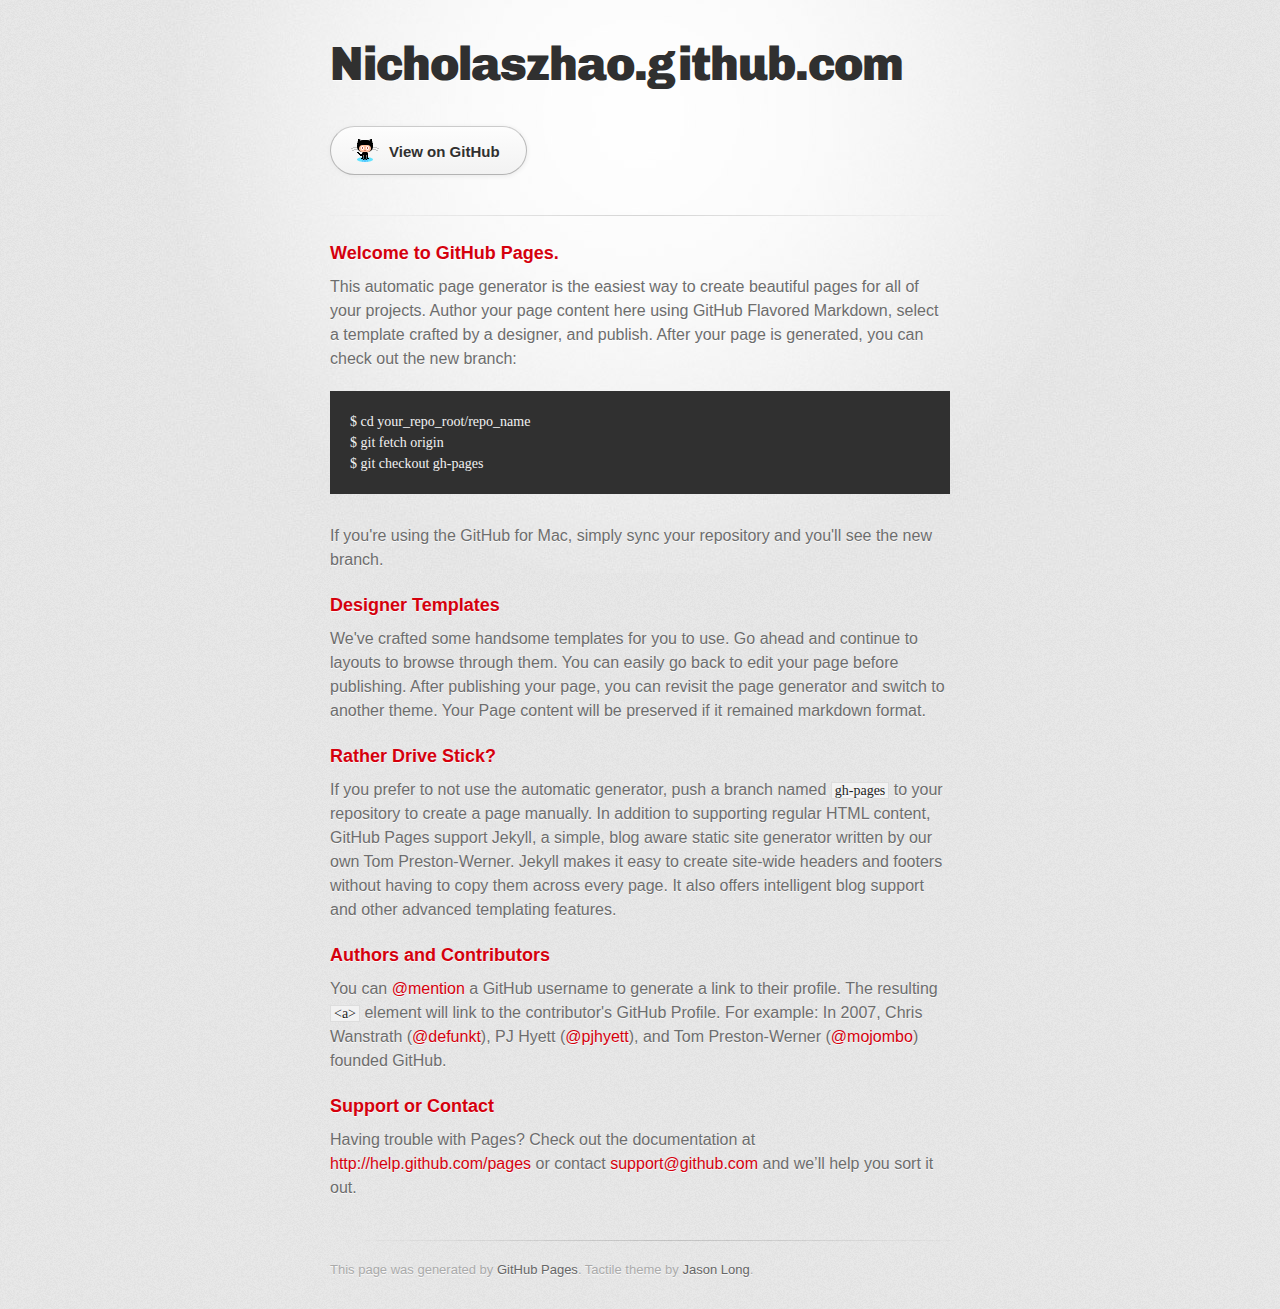
==== index.html @ b623af88 "Replace master branch with page content via GitHub" ====
<!DOCTYPE html>
<html>
  <head>
    <meta charset='utf-8'>
    <meta http-equiv="X-UA-Compatible" content="chrome=1">
    <link href='https://fonts.googleapis.com/css?family=Chivo:900' rel='stylesheet' type='text/css'>
    <link rel="stylesheet" type="text/css" href="stylesheets/stylesheet.css" media="screen" />
    <link rel="stylesheet" type="text/css" href="stylesheets/pygment_trac.css" media="screen" />
    <link rel="stylesheet" type="text/css" href="stylesheets/print.css" media="print" />
    <!--[if lt IE 9]>
    <script src="//html5shiv.googlecode.com/svn/trunk/html5.js"></script>
    <![endif]-->
    <title>Nicholaszhao.github.com by NicholasZhao</title>
  </head>

  <body>
    <div id="container">
      <div class="inner">

        <header>
          <h1>Nicholaszhao.github.com</h1>
          <h2></h2>
        </header>

        <section id="downloads" class="clearfix">
          <a href="https://github.com/NicholasZhao" id="view-on-github" class="button"><span>View on GitHub</span></a>
        </section>

        <hr>

        <section id="main_content">
          <h3>
<a name="welcome-to-github-pages" class="anchor" href="#welcome-to-github-pages"><span class="octicon octicon-link"></span></a>Welcome to GitHub Pages.</h3>

<p>This automatic page generator is the easiest way to create beautiful pages for all of your projects. Author your page content here using GitHub Flavored Markdown, select a template crafted by a designer, and publish. After your page is generated, you can check out the new branch:</p>

<pre><code>$ cd your_repo_root/repo_name
$ git fetch origin
$ git checkout gh-pages
</code></pre>

<p>If you're using the GitHub for Mac, simply sync your repository and you'll see the new branch.</p>

<h3>
<a name="designer-templates" class="anchor" href="#designer-templates"><span class="octicon octicon-link"></span></a>Designer Templates</h3>

<p>We've crafted some handsome templates for you to use. Go ahead and continue to layouts to browse through them. You can easily go back to edit your page before publishing. After publishing your page, you can revisit the page generator and switch to another theme. Your Page content will be preserved if it remained markdown format.</p>

<h3>
<a name="rather-drive-stick" class="anchor" href="#rather-drive-stick"><span class="octicon octicon-link"></span></a>Rather Drive Stick?</h3>

<p>If you prefer to not use the automatic generator, push a branch named <code>gh-pages</code> to your repository to create a page manually. In addition to supporting regular HTML content, GitHub Pages support Jekyll, a simple, blog aware static site generator written by our own Tom Preston-Werner. Jekyll makes it easy to create site-wide headers and footers without having to copy them across every page. It also offers intelligent blog support and other advanced templating features.</p>

<h3>
<a name="authors-and-contributors" class="anchor" href="#authors-and-contributors"><span class="octicon octicon-link"></span></a>Authors and Contributors</h3>

<p>You can <a href="https://github.com/blog/821" class="user-mention">@mention</a> a GitHub username to generate a link to their profile. The resulting <code>&lt;a&gt;</code> element will link to the contributor's GitHub Profile. For example: In 2007, Chris Wanstrath (<a href="https://github.com/defunkt" class="user-mention">@defunkt</a>), PJ Hyett (<a href="https://github.com/pjhyett" class="user-mention">@pjhyett</a>), and Tom Preston-Werner (<a href="https://github.com/mojombo" class="user-mention">@mojombo</a>) founded GitHub.</p>

<h3>
<a name="support-or-contact" class="anchor" href="#support-or-contact"><span class="octicon octicon-link"></span></a>Support or Contact</h3>

<p>Having trouble with Pages? Check out the documentation at <a href="http://help.github.com/pages">http://help.github.com/pages</a> or contact <a href="mailto:support@github.com">support@github.com</a> and we’ll help you sort it out.</p>
        </section>

        <footer>
          This page was generated by <a href="http://pages.github.com">GitHub Pages</a>. Tactile theme by <a href="https://twitter.com/jasonlong">Jason Long</a>.
        </footer>

        
      </div>
    </div>
  </body>
</html>
---- stylesheets/stylesheet.css ----
/* http://meyerweb.com/eric/tools/css/reset/ 
   v2.0 | 20110126
   License: none (public domain)
*/
html, body, div, span, applet, object, iframe,
h1, h2, h3, h4, h5, h6, p, blockquote, pre,
a, abbr, acronym, address, big, cite, code,
del, dfn, em, img, ins, kbd, q, s, samp,
small, strike, strong, sub, sup, tt, var,
b, u, i, center,
dl, dt, dd, ol, ul, li,
fieldset, form, label, legend,
table, caption, tbody, tfoot, thead, tr, th, td,
article, aside, canvas, details, embed, 
figure, figcaption, footer, header, hgroup, 
menu, nav, output, ruby, section, summary,
time, mark, audio, video {
	margin: 0;
	padding: 0;
	border: 0;
	font-size: 100%;
	font: inherit;
	vertical-align: baseline;
}
/* HTML5 display-role reset for older browsers */
article, aside, details, figcaption, figure, 
footer, header, hgroup, menu, nav, section {
	display: block;
}
body {
	line-height: 1;
}
ol, ul {
	list-style: none;
}
blockquote, q {
	quotes: none;
}
blockquote:before, blockquote:after,
q:before, q:after {
	content: '';
	content: none;
}
table {
	border-collapse: collapse;
	border-spacing: 0;
}

/* LAYOUT STYLES */
body {
  font-size: 1em;
  line-height: 1.5; 
  background: #e7e7e7 url(../images/body-bg.png) 0 0 repeat;
  font-family: 'Helvetica Neue', Helvetica, Arial, serif;
  text-shadow: 0 1px 0 rgba(255, 255, 255, 0.8);
  color: #6d6d6d;
}

a {
  color: #d5000d;
}
a:hover {
  color: #c5000c;
}

header {
  padding-top: 35px;
  padding-bottom: 25px;
}

header h1 {
  font-family: 'Chivo', 'Helvetica Neue', Helvetica, Arial, serif; font-weight: 900;
  letter-spacing: -1px;
  font-size: 48px;
  color: #303030;
  line-height: 1.2;
}

header h2 {
  letter-spacing: -1px;
  font-size: 24px;
  color: #aaa;
  font-weight: normal;
  line-height: 1.3;
}

#container {
  background: transparent url(../images/highlight-bg.jpg) 50% 0 no-repeat;
  min-height: 595px;
}

.inner {
  width: 620px;
  margin: 0 auto;
}

#container .inner img {
  max-width: 100%;
}

#downloads {
  margin-bottom: 40px;
}

a.button {
  -moz-border-radius: 30px;
  -webkit-border-radius: 30px;                     
  border-radius: 30px;
  border-top: solid 1px #cbcbcb;
  border-left: solid 1px #b7b7b7;
  border-right: solid 1px #b7b7b7;
  border-bottom: solid 1px #b3b3b3;
  color: #303030;
  line-height: 25px;
  font-weight: bold;
  font-size: 15px;
  padding: 12px 8px 12px 8px;
  display: block;
  float: left;
  width: 179px;
  margin-right: 14px;  
  background: #fdfdfd; /* Old browsers */
  background: -moz-linear-gradient(top,  #fdfdfd 0%, #f2f2f2 100%); /* FF3.6+ */
  background: -webkit-gradient(linear, left top, left bottom, color-stop(0%,#fdfdfd), color-stop(100%,#f2f2f2)); /* Chrome,Safari4+ */
  background: -webkit-linear-gradient(top,  #fdfdfd 0%,#f2f2f2 100%); /* Chrome10+,Safari5.1+ */
  background: -o-linear-gradient(top,  #fdfdfd 0%,#f2f2f2 100%); /* Opera 11.10+ */
  background: -ms-linear-gradient(top,  #fdfdfd 0%,#f2f2f2 100%); /* IE10+ */
  background: linear-gradient(top,  #fdfdfd 0%,#f2f2f2 100%); /* W3C */
  filter: progid:DXImageTransform.Microsoft.gradient( startColorstr='#fdfdfd', endColorstr='#f2f2f2',GradientType=0 ); /* IE6-9 */
  -webkit-box-shadow: 10px 10px 5px #888;
  -moz-box-shadow: 10px 10px 5px #888;
  box-shadow: 0px 1px 5px #e8e8e8;
}
a.button:hover {
  border-top: solid 1px #b7b7b7;
  border-left: solid 1px #b3b3b3;
  border-right: solid 1px #b3b3b3;
  border-bottom: solid 1px #b3b3b3;
  background: #fafafa; /* Old browsers */
  background: -moz-linear-gradient(top,  #fdfdfd 0%, #f6f6f6 100%); /* FF3.6+ */
  background: -webkit-gradient(linear, left top, left bottom, color-stop(0%,#fdfdfd), color-stop(100%,#f6f6f6)); /* Chrome,Safari4+ */
  background: -webkit-linear-gradient(top,  #fdfdfd 0%,#f6f6f6 100%); /* Chrome10+,Safari5.1+ */
  background: -o-linear-gradient(top,  #fdfdfd 0%,#f6f6f6 100%); /* Opera 11.10+ */
  background: -ms-linear-gradient(top,  #fdfdfd 0%,#f6f6f6 100%); /* IE10+ */
  background: linear-gradient(top,  #fdfdfd 0%,#f6f6f6, 100%); /* W3C */
  filter: progid:DXImageTransform.Microsoft.gradient( startColorstr='#fdfdfd', endColorstr='#f6f6f6',GradientType=0 ); /* IE6-9 */
}

a.button span {
  padding-left: 50px;
  display: block;
  height: 23px;
}

#download-zip span {
  background: transparent url(../images/zip-icon.png) 12px 50% no-repeat;
}
#download-tar-gz span {
  background: transparent url(../images/tar-gz-icon.png) 12px 50% no-repeat;
}
#view-on-github span {
  background: transparent url(../images/octocat-icon.png) 12px 50% no-repeat;
}
#view-on-github {
  margin-right: 0;
}

code, pre {
  font-family: Monaco, "Bitstream Vera Sans Mono", "Lucida Console", Terminal;
  color: #222;
  margin-bottom: 30px;
  font-size: 14px;
}

code {
  background-color: #f2f2f2;
  border: solid 1px #ddd;
  padding: 0 3px;
}

pre {
  padding: 20px;
  background: #303030;
  color: #f2f2f2;
  text-shadow: none;
  overflow: auto;
}
pre code {
  color: #f2f2f2;
  background-color: #303030;
  border: none;
  padding: 0;
}

ul, ol, dl {
  margin-bottom: 20px;
}


/* COMMON STYLES */

hr {
  height: 1px;
  line-height: 1px;
  margin-top: 1em;
  padding-bottom: 1em;
  border: none;
  background: transparent url('../images/hr.png') 50% 0 no-repeat;
}

strong {
  font-weight: bold;
}

em {
  font-style: italic;
}

table {
  width: 100%;
  border: 1px solid #ebebeb;
}

th {
  font-weight: 500;
}

td {
  border: 1px solid #ebebeb;
  text-align: center; 
  font-weight: 300;
}

form {
  background: #f2f2f2;
  padding: 20px;
  
}


/* GENERAL ELEMENT TYPE STYLES */

h1 {
  font-size: 32px;
} 

h2 {
  font-size: 22px;
  font-weight: bold;
  color: #303030;
  margin-bottom: 8px;
} 

h3 {
  color: #d5000d;
  font-size: 18px;
  font-weight: bold;
  margin-bottom: 8px;
} 
 
h4 {
  font-size: 16px;
  color: #303030;
  font-weight: bold;
} 

h5 {
  font-size: 1em;
  color: #303030;
} 

h6 {
  font-size: .8em;
  color: #303030;
} 

p {
  font-weight: 300;
  margin-bottom: 20px;
}
 
a {
  text-decoration: none;
}

p a {
  font-weight: 400;
}

blockquote {
  font-size: 1.6em;
  border-left: 10px solid #e9e9e9;
  margin-bottom: 20px;
  padding: 0 0 0 30px;
}

ul li {
  list-style: disc inside;
  padding-left: 20px;
}

ol li {
  list-style: decimal inside;
  padding-left: 3px;
}

dl dt {
  color: #303030;
}

footer {
  background: transparent url('../images/hr.png') 0 0 no-repeat;
  margin-top: 40px;
  padding-top: 20px;
  padding-bottom: 30px;
  font-size: 13px;
  color: #aaa;
}

footer a {
  color: #666;
}
footer a:hover {
  color: #444;
}

/* MISC */
.clearfix:after {
  clear: both;
  content: '.';
  display: block;
  visibility: hidden;
  height: 0;
}

.clearfix {display: inline-block;}
* html .clearfix {height: 1%;}
.clearfix {display: block;}

/* #Media Queries
================================================== */

/* Smaller than standard 960 (devices and browsers) */
@media only screen and (max-width: 959px) {}

/* Tablet Portrait size to standard 960 (devices and browsers) */
@media only screen and (min-width: 768px) and (max-width: 959px) {}

/* All Mobile Sizes (devices and browser) */
@media only screen and (max-width: 767px) {
  header {
    padding-top: 10px;
    padding-bottom: 10px;
  }
  #downloads {
    margin-bottom: 25px;
  }
  #download-zip, #download-tar-gz {
    display: none;
  }
  .inner {
    width: 94%;
    margin: 0 auto;
  }
}

/* Mobile Landscape Size to Tablet Portrait (devices and browsers) */
@media only screen and (min-width: 480px) and (max-width: 767px) {}

/* Mobile Portrait Size to Mobile Landscape Size (devices and browsers) */
@media only screen and (max-width: 479px) {}
---- stylesheets/pygment_trac.css ----
.highlight  { background: #ffffff; }
.highlight .c { color: #999988; font-style: italic } /* Comment */
.highlight .err { color: #a61717; background-color: #e3d2d2 } /* Error */
.highlight .k { font-weight: bold } /* Keyword */
.highlight .o { font-weight: bold } /* Operator */
.highlight .cm { color: #999988; font-style: italic } /* Comment.Multiline */
.highlight .cp { color: #999999; font-weight: bold } /* Comment.Preproc */
.highlight .c1 { color: #999988; font-style: italic } /* Comment.Single */
.highlight .cs { color: #999999; font-weight: bold; font-style: italic } /* Comment.Special */
.highlight .gd { color: #000000; background-color: #ffdddd } /* Generic.Deleted */
.highlight .gd .x { color: #000000; background-color: #ffaaaa } /* Generic.Deleted.Specific */
.highlight .ge { font-style: italic } /* Generic.Emph */
.highlight .gr { color: #aa0000 } /* Generic.Error */
.highlight .gh { color: #999999 } /* Generic.Heading */
.highlight .gi { color: #000000; background-color: #ddffdd } /* Generic.Inserted */
.highlight .gi .x { color: #000000; background-color: #aaffaa } /* Generic.Inserted.Specific */
.highlight .go { color: #888888 } /* Generic.Output */
.highlight .gp { color: #555555 } /* Generic.Prompt */
.highlight .gs { font-weight: bold } /* Generic.Strong */
.highlight .gu { color: #800080; font-weight: bold; } /* Generic.Subheading */
.highlight .gt { color: #aa0000 } /* Generic.Traceback */
.highlight .kc { font-weight: bold } /* Keyword.Constant */
.highlight .kd { font-weight: bold } /* Keyword.Declaration */
.highlight .kn { font-weight: bold } /* Keyword.Namespace */
.highlight .kp { font-weight: bold } /* Keyword.Pseudo */
.highlight .kr { font-weight: bold } /* Keyword.Reserved */
.highlight .kt { color: #445588; font-weight: bold } /* Keyword.Type */
.highlight .m { color: #009999 } /* Literal.Number */
.highlight .s { color: #d14 } /* Literal.String */
.highlight .na { color: #008080 } /* Name.Attribute */
.highlight .nb { color: #0086B3 } /* Name.Builtin */
.highlight .nc { color: #445588; font-weight: bold } /* Name.Class */
.highlight .no { color: #008080 } /* Name.Constant */
.highlight .ni { color: #800080 } /* Name.Entity */
.highlight .ne { color: #990000; font-weight: bold } /* Name.Exception */
.highlight .nf { color: #990000; font-weight: bold } /* Name.Function */
.highlight .nn { color: #555555 } /* Name.Namespace */
.highlight .nt { color: #000080 } /* Name.Tag */
.highlight .nv { color: #008080 } /* Name.Variable */
.highlight .ow { font-weight: bold } /* Operator.Word */
.highlight .w { color: #bbbbbb } /* Text.Whitespace */
.highlight .mf { color: #009999 } /* Literal.Number.Float */
.highlight .mh { color: #009999 } /* Literal.Number.Hex */
.highlight .mi { color: #009999 } /* Literal.Number.Integer */
.highlight .mo { color: #009999 } /* Literal.Number.Oct */
.highlight .sb { color: #d14 } /* Literal.String.Backtick */
.highlight .sc { color: #d14 } /* Literal.String.Char */
.highlight .sd { color: #d14 } /* Literal.String.Doc */
.highlight .s2 { color: #d14 } /* Literal.String.Double */
.highlight .se { color: #d14 } /* Literal.String.Escape */
.highlight .sh { color: #d14 } /* Literal.String.Heredoc */
.highlight .si { color: #d14 } /* Literal.String.Interpol */
.highlight .sx { color: #d14 } /* Literal.String.Other */
.highlight .sr { color: #009926 } /* Literal.String.Regex */
.highlight .s1 { color: #d14 } /* Literal.String.Single */
.highlight .ss { color: #990073 } /* Literal.String.Symbol */
.highlight .bp { color: #999999 } /* Name.Builtin.Pseudo */
.highlight .vc { color: #008080 } /* Name.Variable.Class */
.highlight .vg { color: #008080 } /* Name.Variable.Global */
.highlight .vi { color: #008080 } /* Name.Variable.Instance */
.highlight .il { color: #009999 } /* Literal.Number.Integer.Long */

.type-csharp .highlight .k { color: #0000FF }
.type-csharp .highlight .kt { color: #0000FF }
.type-csharp .highlight .nf { color: #000000; font-weight: normal }
.type-csharp .highlight .nc { color: #2B91AF }
.type-csharp .highlight .nn { color: #000000 }
.type-csharp .highlight .s { color: #A31515 }
.type-csharp .highlight .sc { color: #A31515 }
---- stylesheets/print.css ----
html, body, div, span, applet, object, iframe,
h1, h2, h3, h4, h5, h6, p, blockquote, pre,
a, abbr, acronym, address, big, cite, code,
del, dfn, em, img, ins, kbd, q, s, samp,
small, strike, strong, sub, sup, tt, var,
b, u, i, center,
dl, dt, dd, ol, ul, li,
fieldset, form, label, legend,
table, caption, tbody, tfoot, thead, tr, th, td,
article, aside, canvas, details, embed, 
figure, figcaption, footer, header, hgroup, 
menu, nav, output, ruby, section, summary,
time, mark, audio, video {
  margin: 0;
  padding: 0;
  border: 0;
  font-size: 100%;
  font: inherit;
  vertical-align: baseline;
}
/* HTML5 display-role reset for older browsers */
article, aside, details, figcaption, figure, 
footer, header, hgroup, menu, nav, section {
  display: block;
}
body {
  line-height: 1;
}
ol, ul {
  list-style: none;
}
blockquote, q {
  quotes: none;
}
blockquote:before, blockquote:after,
q:before, q:after {
  content: '';
  content: none;
}
table {
  border-collapse: collapse;
  border-spacing: 0;
}
body {
  font-size: 13px;
  line-height: 1.5; 
  font-family: 'Helvetica Neue', Helvetica, Arial, serif;
  color: #000;
}

a {
  color: #d5000d;
  font-weight: bold;
}

header {
  padding-top: 35px;
  padding-bottom: 10px;
}

header h1 {
  font-weight: bold;
  letter-spacing: -1px;
  font-size: 48px;
  color: #303030;
  line-height: 1.2;
}

header h2 {
  letter-spacing: -1px;
  font-size: 24px;
  color: #aaa;
  font-weight: normal;
  line-height: 1.3;
}
#downloads {
  display: none;
}
#main_content {
  padding-top: 20px;
}

code, pre {
  font-family: Monaco, "Bitstream Vera Sans Mono", "Lucida Console", Terminal;
  color: #222;
  margin-bottom: 30px;
  font-size: 12px;
}

code {
  padding: 0 3px;
}

pre {
  border: solid 1px #ddd;
  padding: 20px;
  overflow: auto;
}
pre code {
  padding: 0;
}

ul, ol, dl {
  margin-bottom: 20px;
}


/* COMMON STYLES */

table {
  width: 100%;
  border: 1px solid #ebebeb;
}

th {
  font-weight: 500;
}

td {
  border: 1px solid #ebebeb;
  text-align: center; 
  font-weight: 300;
}

form {
  background: #f2f2f2;
  padding: 20px;
  
}


/* GENERAL ELEMENT TYPE STYLES */

h1 {
  font-size: 2.8em;
} 

h2 {
  font-size: 22px;
  font-weight: bold;
  color: #303030;
  margin-bottom: 8px;
} 

h3 {
  color: #d5000d;
  font-size: 18px;
  font-weight: bold;
  margin-bottom: 8px;
} 
 
h4 {
  font-size: 16px;
  color: #303030;
  font-weight: bold;
} 

h5 {
  font-size: 1em;
  color: #303030;
} 

h6 {
  font-size: .8em;
  color: #303030;
} 

p {
  font-weight: 300;
  margin-bottom: 20px;
}
 
a {
  text-decoration: none;
}

p a {
  font-weight: 400;
}

blockquote {
  font-size: 1.6em;
  border-left: 10px solid #e9e9e9;
  margin-bottom: 20px;
  padding: 0 0 0 30px;
}

ul li {
  list-style: disc inside;
  padding-left: 20px;
}

ol li {
  list-style: decimal inside;
  padding-left: 3px;
}

dl dd {
  font-style: italic;
  font-weight: 100;
}

footer {
  margin-top: 40px;
  padding-top: 20px;
  padding-bottom: 30px;
  font-size: 13px;
  color: #aaa;
}

footer a {
  color: #666;
}

/* MISC */
.clearfix:after {
  clear: both;
  content: '.';
  display: block;
  visibility: hidden;
  height: 0;
}

.clearfix {display: inline-block;}
* html .clearfix {height: 1%;}
.clearfix {display: block;}
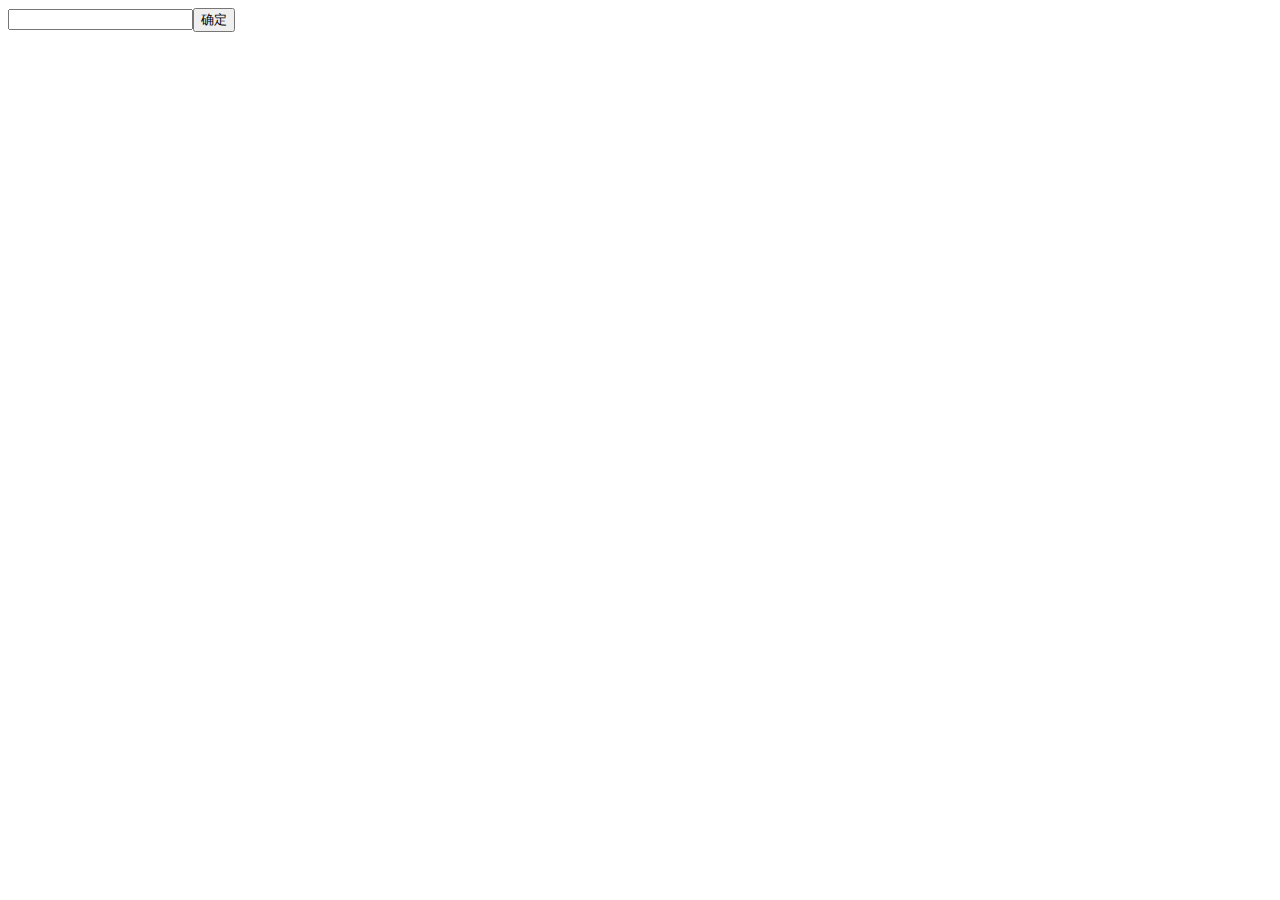
==== commit ca7ed990: "Added some pages." ====
--- a/index.html
+++ b/index.html
@@ -4,70 +4,35 @@
     <meta charset='utf-8'>
     <meta http-equiv="X-UA-Compatible" content="chrome=1">
     <link href='https://fonts.googleapis.com/css?family=Chivo:900' rel='stylesheet' type='text/css'>
-    <link rel="stylesheet" type="text/css" href="stylesheets/stylesheet.css" media="screen" />
-    <link rel="stylesheet" type="text/css" href="stylesheets/pygment_trac.css" media="screen" />
-    <link rel="stylesheet" type="text/css" href="stylesheets/print.css" media="print" />
+
+
+
+    <script type="text/javascript" src="javascripts/jquery.min.js"></script>
+    <script type="text/javascript" src="javascripts/love-functions.js"></script>
     <!--[if lt IE 9]>
     <script src="//html5shiv.googlecode.com/svn/trunk/html5.js"></script>
     <![endif]-->
-    <title>Nicholaszhao.github.com by NicholasZhao</title>
+    <title>Nicholas</title>
   </head>
 
   <body>
-    <div id="container">
-      <div class="inner">
+  <div id="container">
 
-        <header>
-          <h1>Nicholaszhao.github.com</h1>
-          <h2></h2>
-        </header>
+    <input id="pass" type="text" /><input type="button" value="确定" onclick="verify()">
 
-        <section id="downloads" class="clearfix">
-          <a href="https://github.com/NicholasZhao" id="view-on-github" class="button"><span>View on GitHub</span></a>
-        </section>
+  </div>
 
-        <hr>
+  <script type="text/javascript">
 
-        <section id="main_content">
-          <h3>
-<a name="welcome-to-github-pages" class="anchor" href="#welcome-to-github-pages"><span class="octicon octicon-link"></span></a>Welcome to GitHub Pages.</h3>
+      function verify(){
+          if($("#pass").val() == "nicknick"){
+              window.location.href="wordcard.html";
+          } else {
+              alert("Wrong password!");
+          }
+      }
+  </script>
 
-<p>This automatic page generator is the easiest way to create beautiful pages for all of your projects. Author your page content here using GitHub Flavored Markdown, select a template crafted by a designer, and publish. After your page is generated, you can check out the new branch:</p>
 
-<pre><code>$ cd your_repo_root/repo_name
-$ git fetch origin
-$ git checkout gh-pages
-</code></pre>
-
-<p>If you're using the GitHub for Mac, simply sync your repository and you'll see the new branch.</p>
-
-<h3>
-<a name="designer-templates" class="anchor" href="#designer-templates"><span class="octicon octicon-link"></span></a>Designer Templates</h3>
-
-<p>We've crafted some handsome templates for you to use. Go ahead and continue to layouts to browse through them. You can easily go back to edit your page before publishing. After publishing your page, you can revisit the page generator and switch to another theme. Your Page content will be preserved if it remained markdown format.</p>
-
-<h3>
-<a name="rather-drive-stick" class="anchor" href="#rather-drive-stick"><span class="octicon octicon-link"></span></a>Rather Drive Stick?</h3>
-
-<p>If you prefer to not use the automatic generator, push a branch named <code>gh-pages</code> to your repository to create a page manually. In addition to supporting regular HTML content, GitHub Pages support Jekyll, a simple, blog aware static site generator written by our own Tom Preston-Werner. Jekyll makes it easy to create site-wide headers and footers without having to copy them across every page. It also offers intelligent blog support and other advanced templating features.</p>
-
-<h3>
-<a name="authors-and-contributors" class="anchor" href="#authors-and-contributors"><span class="octicon octicon-link"></span></a>Authors and Contributors</h3>
-
-<p>You can <a href="https://github.com/blog/821" class="user-mention">@mention</a> a GitHub username to generate a link to their profile. The resulting <code>&lt;a&gt;</code> element will link to the contributor's GitHub Profile. For example: In 2007, Chris Wanstrath (<a href="https://github.com/defunkt" class="user-mention">@defunkt</a>), PJ Hyett (<a href="https://github.com/pjhyett" class="user-mention">@pjhyett</a>), and Tom Preston-Werner (<a href="https://github.com/mojombo" class="user-mention">@mojombo</a>) founded GitHub.</p>
-
-<h3>
-<a name="support-or-contact" class="anchor" href="#support-or-contact"><span class="octicon octicon-link"></span></a>Support or Contact</h3>
-
-<p>Having trouble with Pages? Check out the documentation at <a href="http://help.github.com/pages">http://help.github.com/pages</a> or contact <a href="mailto:support@github.com">support@github.com</a> and we’ll help you sort it out.</p>
-        </section>
-
-        <footer>
-          This page was generated by <a href="http://pages.github.com">GitHub Pages</a>. Tactile theme by <a href="https://twitter.com/jasonlong">Jason Long</a>.
-        </footer>
-
-        
-      </div>
-    </div>
   </body>
 </html>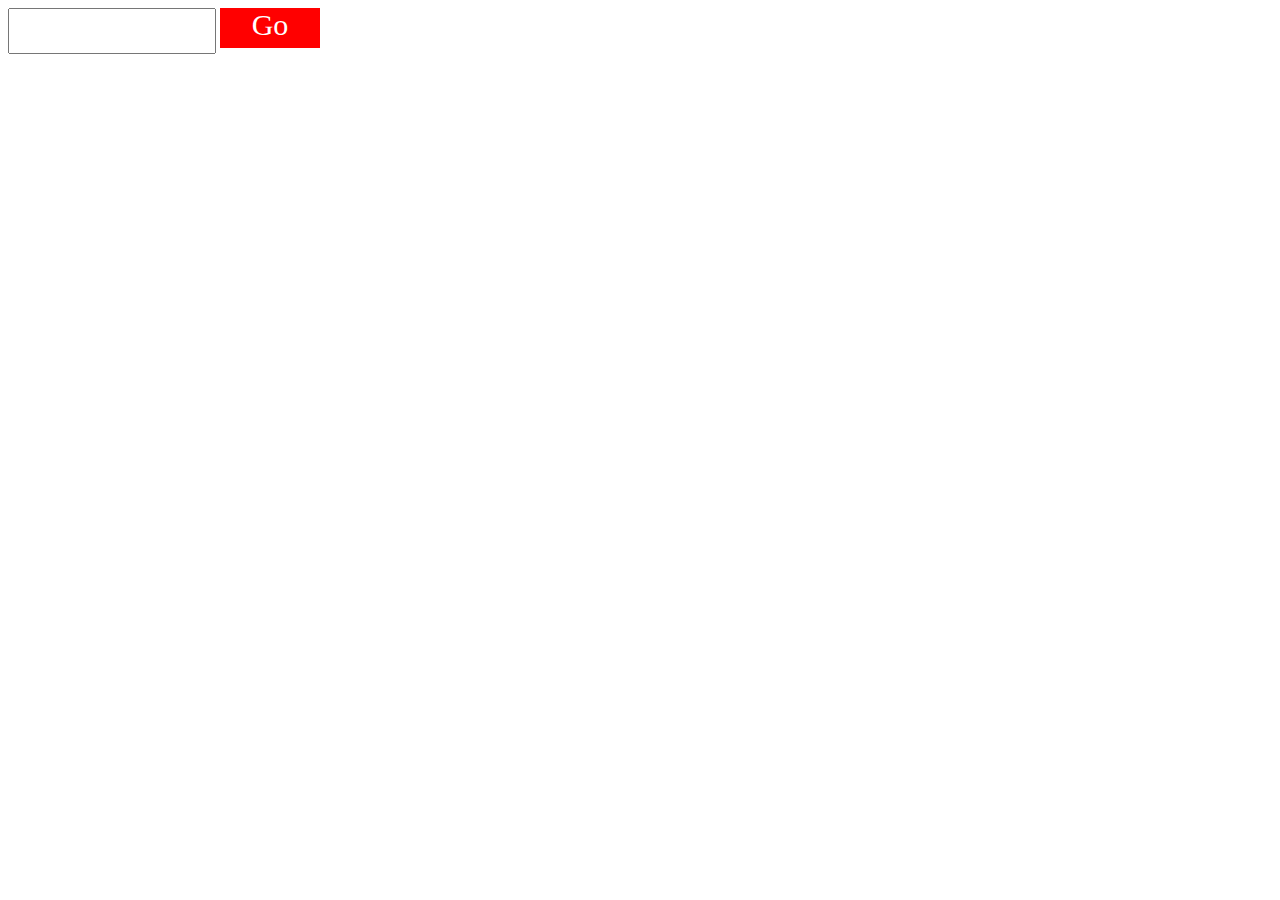
==== commit b12d3bfd: "Changed css." ====
--- a/index.html
+++ b/index.html
@@ -3,24 +3,18 @@
   <head>
     <meta charset='utf-8'>
     <meta http-equiv="X-UA-Compatible" content="chrome=1">
-    <link href='https://fonts.googleapis.com/css?family=Chivo:900' rel='stylesheet' type='text/css'>
-
-
 
     <script type="text/javascript" src="javascripts/jquery.min.js"></script>
-    <script type="text/javascript" src="javascripts/love-functions.js"></script>
-    <!--[if lt IE 9]>
-    <script src="//html5shiv.googlecode.com/svn/trunk/html5.js"></script>
-    <![endif]-->
+
     <title>Nicholas</title>
   </head>
 
   <body>
-  <div id="container">
 
-    <input id="pass" type="text" /><input type="button" value="确定" onclick="verify()">
 
-  </div>
+    <div style="position: absolute; width: 220px"><input id="pass" type="text" style="height:40px;width:200px;line-height: 40px;font-size: 30px"/></div>
+
+    <div style="position: absolute; left: 220px;background-color: red; width: 100px; height: 40px; text-align: center; font-size: 30px; color: white" onclick="verify()">Go</div>
 
   <script type="text/javascript">
 
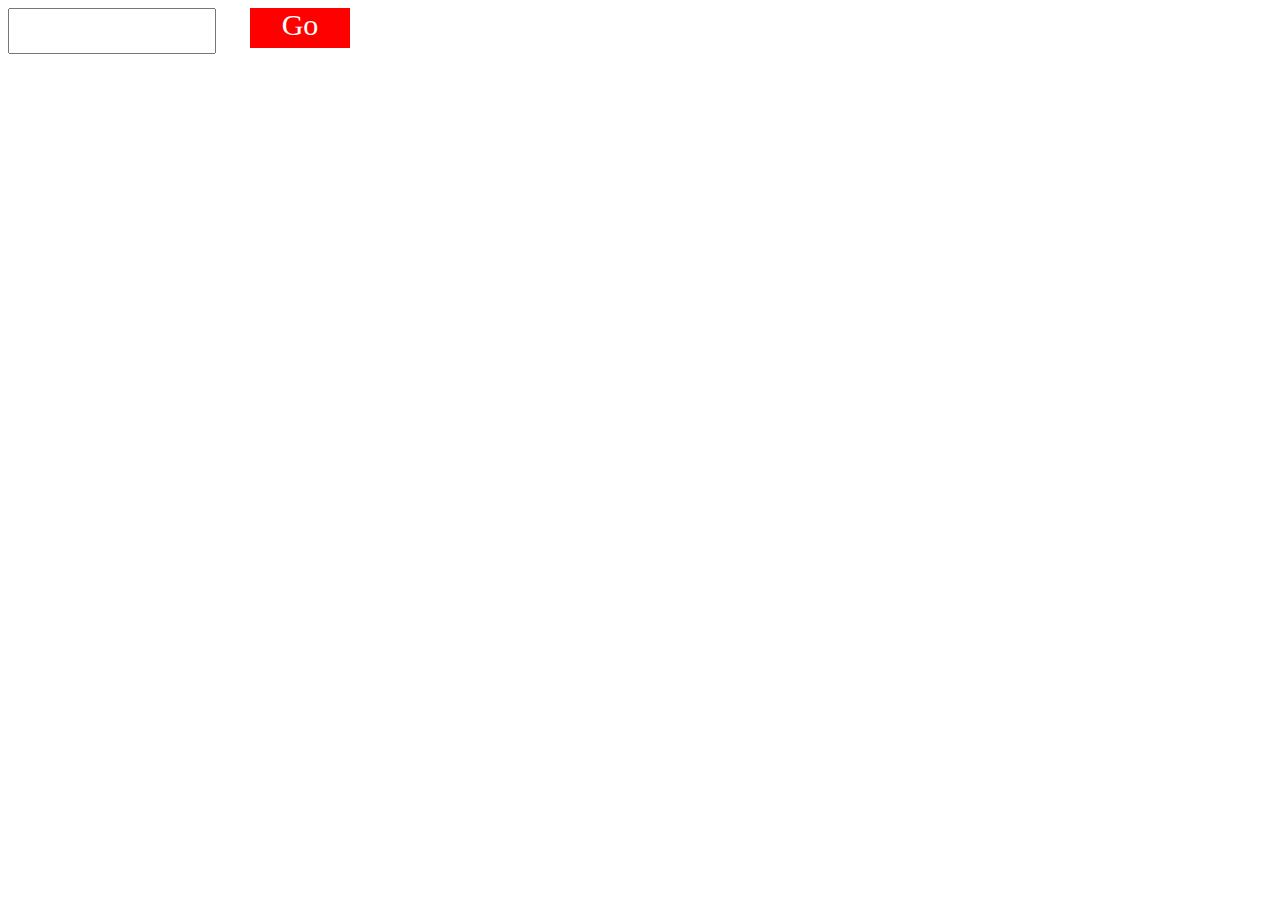
==== commit 9e912210: "Changed css." ====
--- a/index.html
+++ b/index.html
@@ -14,7 +14,7 @@
 
     <div style="position: absolute; width: 220px"><input id="pass" type="text" style="height:40px;width:200px;line-height: 40px;font-size: 30px"/></div>
 
-    <div style="position: absolute; left: 220px;background-color: red; width: 100px; height: 40px; text-align: center; font-size: 30px; color: white" onclick="verify()">Go</div>
+    <div style="position: absolute; left: 250px;background-color: red; width: 100px; height: 40px; text-align: center; font-size: 30px; color: white" onclick="verify()">Go</div>
 
   <script type="text/javascript">
 
